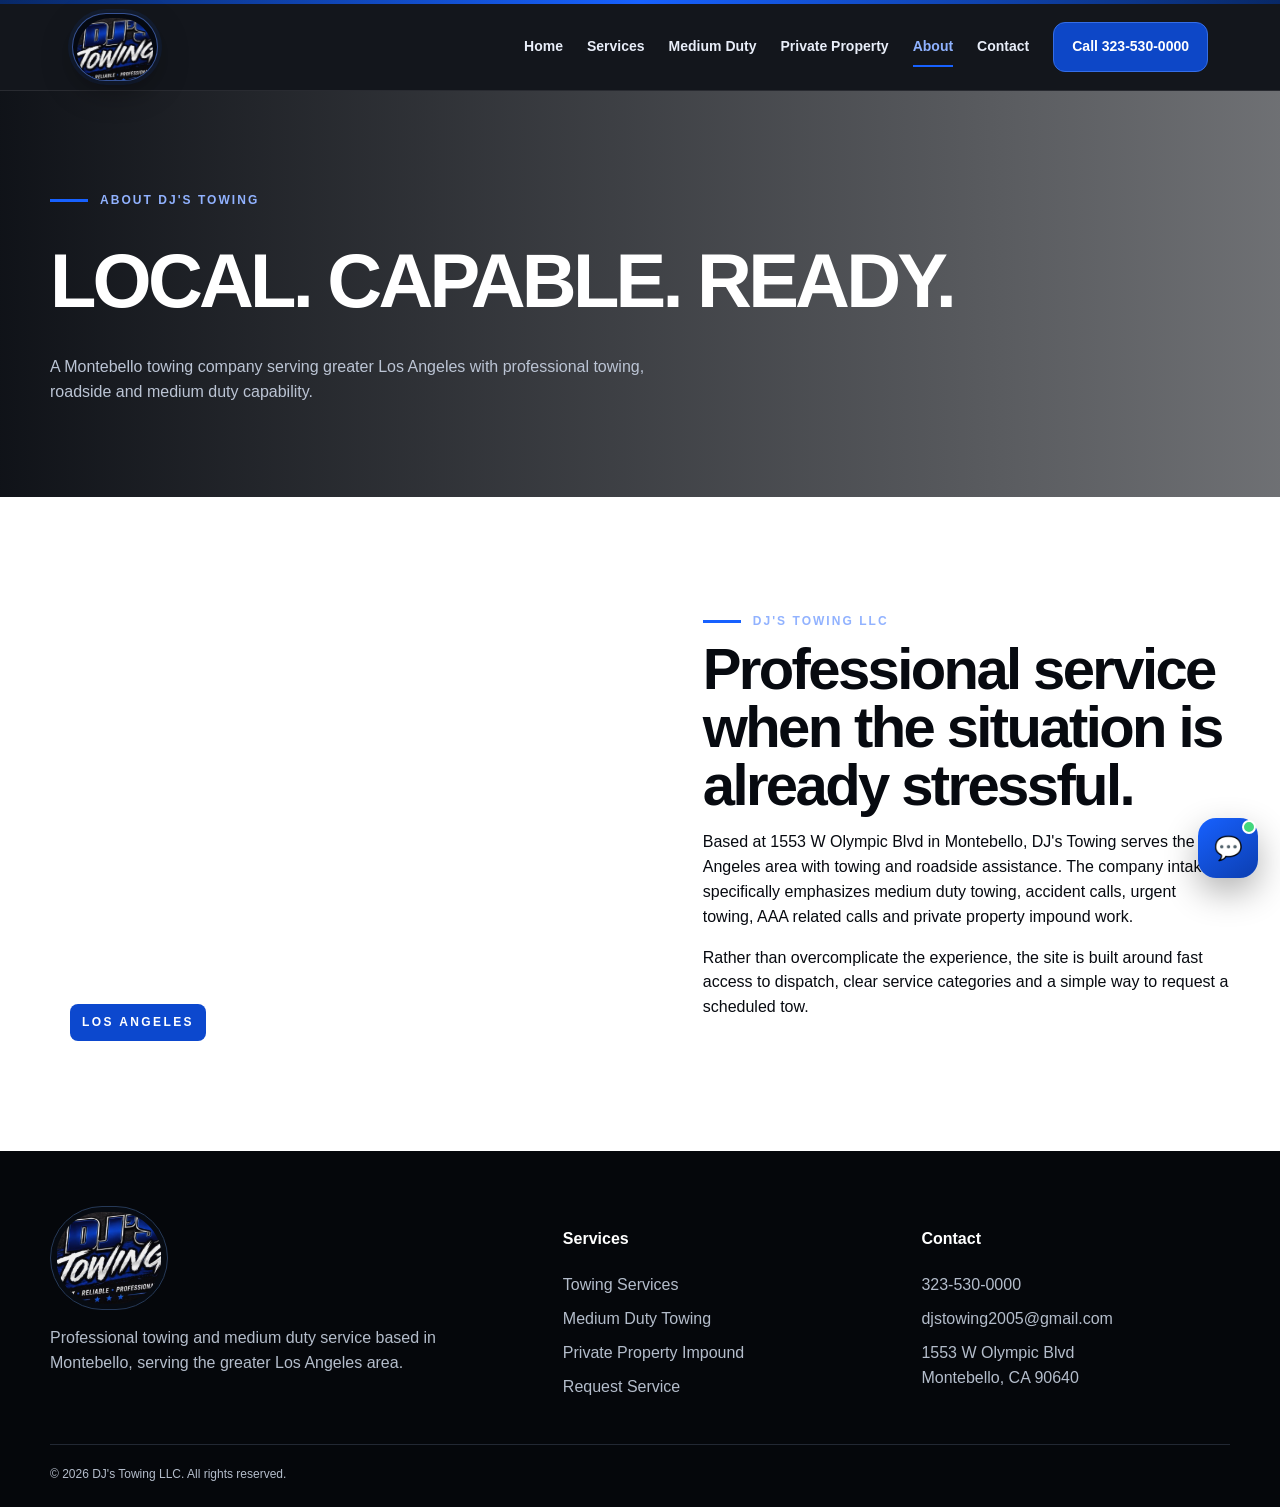
==== about.html @ b8fccb05 "Add files via upload" ====
<!doctype html><html lang="en"><head>
<meta charset="utf-8">
<meta name="viewport" content="width=device-width,initial-scale=1,viewport-fit=cover">
<title>About DJ's Towing LLC | Montebello Towing Company</title>
<meta name="description" content="Learn about DJ's Towing LLC, a Montebello towing company serving drivers, businesses and property contacts throughout the greater Los Angeles area.">
<meta name="robots" content="index,follow,max-image-preview:large,max-snippet:-1,max-video-preview:-1">
<meta name="theme-color" content="#070a10">
<link rel="canonical" href="https://www.djstowingla.com/about.html">
<link rel="icon" type="image/png" href="assets/djs-logo-no-truck.png">
<link rel="apple-touch-icon" href="assets/djs-logo-no-truck.png">
<meta property="og:locale" content="en_US">
<meta property="og:type" content="website">
<meta property="og:site_name" content="DJ's Towing LLC">
<meta property="og:title" content="About DJ's Towing LLC | Montebello Towing Company">
<meta property="og:description" content="Learn about DJ's Towing LLC, a Montebello towing company serving drivers, businesses and property contacts throughout the greater Los Angeles area.">
<meta property="og:url" content="https://www.djstowingla.com/about.html">
<meta property="og:image" content="https://www.djstowingla.com/assets/instagram-amazon-van-tow.png">
<meta property="og:image:alt" content="DJ's Towing LLC towing service in the Los Angeles area">
<meta name="twitter:card" content="summary_large_image">
<meta name="twitter:title" content="About DJ's Towing LLC | Montebello Towing Company">
<meta name="twitter:description" content="Learn about DJ's Towing LLC, a Montebello towing company serving drivers, businesses and property contacts throughout the greater Los Angeles area.">
<meta name="twitter:image" content="https://www.djstowingla.com/assets/instagram-amazon-van-tow.png">
<link rel="stylesheet" href="styles.css">
<script type="application/ld+json">{"@context":"https://schema.org","@type":"WebSite","@id":"https://www.djstowingla.com/#website","url":"https://www.djstowingla.com/","name":"DJ's Towing LLC","publisher":{"@id":"https://www.djstowingla.com/#business"}}</script>
<script type="application/ld+json">{"@context":"https://schema.org","@type":["LocalBusiness","AutomotiveBusiness"],"@id":"https://www.djstowingla.com/#business","name":"DJ's Towing LLC","url":"https://www.djstowingla.com/","telephone":"+1-323-530-0000","email":"djstowing2005@gmail.com","image":"https://www.djstowingla.com/assets/djs-logo-no-truck.png","logo":"https://www.djstowingla.com/assets/djs-logo-no-truck.png","address":{"@type":"PostalAddress","streetAddress":"1553 W Olympic Blvd","addressLocality":"Montebello","addressRegion":"CA","postalCode":"90640","addressCountry":"US"},"areaServed":[{"@type":"City","name":"Montebello"},{"@type":"AdministrativeArea","name":"Greater Los Angeles"}],"sameAs":["https://www.instagram.com/djs_towing_llc/"],"priceRange":"$$"}</script>
<script type="application/ld+json">{"@context":"https://schema.org","@type":"WebPage","@id":"https://www.djstowingla.com/about.html#webpage","url":"https://www.djstowingla.com/about.html","name":"About DJ's Towing LLC | Montebello Towing Company","description":"Learn about DJ's Towing LLC, a Montebello towing company serving drivers, businesses and property contacts throughout the greater Los Angeles area.","isPartOf":{"@id":"https://www.djstowingla.com/#website"},"about":{"@id":"https://www.djstowingla.com/#business"}}</script>
</head><body><div class="topline"></div><header><nav class="nav"><a class="brand" href="index.html"><img src="assets/djs-logo-no-truck.png" alt="DJ's Towing LLC"></a><button class="menu" aria-label="Menu">☰</button><div class="links"><a href="index.html">Home</a><a href="services.html">Services</a><a href="medium-duty.html">Medium Duty</a><a href="private-property.html">Private Property</a><a href="about.html">About</a><a href="contact.html">Contact</a><a class="call" href="tel:+13235300000">Call 323-530-0000</a></div></nav></header><main><section class="page-hero page-hero-about"><div class="wrap"><div class="eyebrow">About DJ's Towing</div><h1>Local. Capable. Ready.</h1><p>A Montebello towing company serving greater Los Angeles with professional towing, roadside and medium duty capability.</p></div></section><section class="section"><div class="wrap split"><div class="photo"></div><div><div class="eyebrow">DJ's Towing LLC</div><h2>Professional service when the situation is already stressful.</h2><p>Based at 1553 W Olympic Blvd in Montebello, DJ's Towing serves the Los Angeles area with towing and roadside assistance. The company intake specifically emphasizes medium duty towing, accident calls, urgent towing, AAA related calls and private property impound work.</p><p>Rather than overcomplicate the experience, the site is built around fast access to dispatch, clear service categories and a simple way to request a scheduled tow.</p></div></div></section></main><button class="chat" aria-label="Open towing assistant">💬</button><div class="chatbox" aria-label="DJ's Towing assistant"><div class="chathead"><div class="chat-avatar"><img src="assets/djs-logo-no-truck.png" alt=""></div><div><div class="chat-title">DJ's Towing Assistant</div><div class="chat-status">● Online</div></div><button class="chat-close" type="button" aria-label="Close chat">×</button></div><div class="chat-messages" aria-live="polite"></div><div class="chat-options"></div><div class="chat-input-row" hidden><input class="chat-input" aria-label="Chat message" placeholder="Type here"><button class="chat-send" type="button">Send</button></div><button class="chat-reset" type="button">Restart assistant</button></div><a class="mobile-call" href="tel:+13235300000">CALL DJ'S TOWING 323-530-0000</a><footer><div class="foot"><div><img src="assets/djs-logo-no-truck.png" alt="DJ's Towing"><p>Professional towing and medium duty service based in Montebello, serving the greater Los Angeles area.</p></div><div><h4>Services</h4><a href="services.html">Towing Services</a><a href="medium-duty.html">Medium Duty Towing</a><a href="private-property.html">Private Property Impound</a><a href="contact.html">Request Service</a></div><div><h4>Contact</h4><a href="tel:+13235300000">323-530-0000</a><a href="mailto:djstowing2005@gmail.com">djstowing2005@gmail.com</a><span>1553 W Olympic Blvd<br>Montebello, CA 90640</span></div></div><div class="copyright">© 2026 DJ's Towing LLC. All rights reserved.</div></footer><script src="script.js"></script></body></html>
---- styles.css ----
:root{--blue:#1761ff;--blue2:#0d3fae;--ink:#070a10;--ink2:#0c111b;--paper:#f5f7fb;--line:#d8e0ec;--muted:#687284;--max:1180px;--radius:22px}*{box-sizing:border-box}html{scroll-behavior:smooth;scrollbar-color:#1761ff #080b12;scrollbar-width:thin}body{margin:0;font-family:Arial,Helvetica,sans-serif;background:#fff;color:var(--ink);line-height:1.55;cursor:url("data:image/svg+xml,%3Csvg xmlns='http://www.w3.org/2000/svg' width='28' height='28' viewBox='0 0 28 28'%3E%3Cpath d='M4 2L22 15H14L10 24L6.5 22.4L10 14H4Z' fill='%231761ff' stroke='%23070a10' stroke-width='1.4' stroke-linejoin='round'/%3E%3C/svg%3E") 4 2,auto}button,a,input,select,textarea{cursor:url("data:image/svg+xml,%3Csvg xmlns='http://www.w3.org/2000/svg' width='28' height='28' viewBox='0 0 28 28'%3E%3Ccircle cx='13' cy='13' r='9' fill='%231761ff'/%3E%3Ccircle cx='13' cy='13' r='3' fill='white'/%3E%3C/svg%3E") 13 13,pointer}::-webkit-scrollbar{width:11px;height:11px}::-webkit-scrollbar-track{background:#080b12}::-webkit-scrollbar-thumb{background:linear-gradient(#1761ff,#0d3fae);border:2px solid #080b12;border-radius:999px}::-webkit-scrollbar-thumb:hover{background:#2d72ff}a{color:inherit;text-decoration:none}img{max-width:100%;display:block}.topline{height:4px;background:linear-gradient(90deg,#082866,#1761ff,#082866)}header{position:sticky;top:0;z-index:50;background:rgba(5,8,14,.94);backdrop-filter:blur(14px);border-bottom:1px solid rgba(255,255,255,.09)}.nav{max-width:var(--max);height:86px;margin:auto;padding:0 22px;display:flex;align-items:center;gap:30px}.brand{display:block;border-radius:18px;overflow:hidden;border:1px solid rgba(255,255,255,.16);box-shadow:0 7px 24px rgba(0,0,0,.28)}.brand img{width:164px;height:66px;object-fit:cover;object-position:left center;border-radius:17px}.links{margin-left:auto;display:flex;gap:24px;align-items:center;color:#e9eef9;font-size:14px;font-weight:700}.links a{position:relative}.links>a:not(.call):after{content:"";position:absolute;left:0;right:100%;bottom:-9px;height:2px;background:#1761ff;transition:.2s}.links>a:not(.call):hover:after,.links>a.active:after{right:0}.links a:hover,.links a.active{color:#8fb2ff}.call{padding:13px 18px;border:1px solid #356ee6;background:#0d47c7;color:#fff;border-radius:12px}.menu{display:none;margin-left:auto;background:none;border:0;color:white;font-size:28px}.hero{min-height:650px;background:linear-gradient(90deg,rgba(4,7,13,.97) 0%,rgba(4,7,13,.78) 48%,rgba(4,7,13,.22) 100%),url('https://images.unsplash.com/photo-1703130931523-5113aa0d4c3c?auto=format&fit=crop&fm=jpg&q=80&w=1800') center/cover;display:flex;align-items:center;color:#fff;position:relative;overflow:hidden}.hero:after{content:"";position:absolute;inset:auto 0 0;height:100px;background:linear-gradient(transparent,#0a0e16)}.hero-inner{width:100%;max-width:var(--max);margin:auto;padding:76px 22px;position:relative;z-index:1}.eyebrow{display:flex;align-items:center;gap:12px;text-transform:uppercase;font-weight:800;letter-spacing:.17em;font-size:12px;color:#91b2ff}.eyebrow:before{content:"";width:38px;height:3px;background:#1761ff}.hero h1{font-size:clamp(48px,7vw,86px);line-height:.94;letter-spacing:-.055em;max-width:820px;margin:18px 0 24px;text-transform:uppercase}.hero p{max-width:610px;font-size:18px;color:#d8deea;margin-bottom:30px}.actions{display:flex;gap:12px;flex-wrap:wrap}.btn{display:inline-flex;align-items:center;justify-content:center;padding:15px 21px;font-weight:800;font-size:14px;border:1px solid transparent;border-radius:12px;transition:.2s}.btn:hover{transform:translateY(-2px)}.btn.primary{background:#1557e7;color:#fff}.btn.secondary{border-color:#8993a5;color:#fff;background:rgba(0,0,0,.24)}.trust{background:#0a0e16;color:white}.trust-row{max-width:var(--max);margin:auto;display:grid;grid-template-columns:repeat(4,1fr)}.trust-item{padding:23px 22px;border-right:1px solid #232a36}.trust-item:last-child{border:0}.trust-item strong{display:block;font-size:16px}.trust-item span{font-size:12px;color:#9ea7b7;text-transform:uppercase;letter-spacing:.1em}.section{padding:92px 22px}.wrap{max-width:var(--max);margin:auto}.section-head{display:flex;justify-content:space-between;gap:50px;align-items:end;margin-bottom:42px}.section-head h2,.split h2{font-size:clamp(36px,5vw,58px);line-height:1;letter-spacing:-.045em;margin:10px 0}.section-head p{max-width:520px;color:var(--muted)}
/* Human-designed editorial service section */
.service-showcase{display:grid;grid-template-columns:1.12fr .88fr;gap:18px}.feature-service{min-height:520px;position:relative;border-radius:28px;overflow:hidden;background:#0b1019;color:#fff}.feature-service img{width:100%;height:100%;position:absolute;inset:0;object-fit:cover}.feature-service:after{content:"";position:absolute;inset:0;background:linear-gradient(180deg,rgba(2,5,10,.08),rgba(2,5,10,.9) 78%)}.feature-copy{position:absolute;z-index:2;left:30px;right:30px;bottom:28px}.feature-copy small,.mini-service small{color:#8fb2ff;font-weight:900;letter-spacing:.14em;text-transform:uppercase}.feature-copy h3{font-size:34px;margin:8px 0 8px;line-height:1}.feature-copy p{max-width:560px;color:#d2d9e5;margin:0 0 16px}.feature-link{display:inline-flex;align-items:center;gap:10px;font-weight:900}.feature-link span{display:grid;place-items:center;width:34px;height:34px;border-radius:50%;background:#1761ff}.service-stack{display:grid;grid-template-rows:1fr 1fr;gap:18px}.mini-service{position:relative;min-height:250px;border-radius:28px;overflow:hidden;color:white;background:#0b1019}.mini-service img{position:absolute;inset:0;width:100%;height:100%;object-fit:cover}.mini-service:after{content:"";position:absolute;inset:0;background:linear-gradient(90deg,rgba(4,7,13,.9),rgba(4,7,13,.28))}.mini-copy{position:absolute;z-index:2;left:26px;right:24px;bottom:24px}.mini-copy h3{font-size:25px;margin:7px 0}.mini-copy p{margin:0;color:#d8dfeb;font-size:14px;max-width:370px}.service-ribbon{display:grid;grid-template-columns:repeat(3,1fr);gap:12px;margin-top:18px}.ribbon-item{padding:20px;border-radius:18px;background:#f3f6fb;border:1px solid #dce4ef;display:flex;gap:15px;align-items:center;transition:.2s}.ribbon-item:hover{background:#eaf0fb;transform:translateY(-2px)}.ribbon-icon{width:44px;height:44px;flex:0 0 44px;border-radius:14px;background:#0b47d8;color:#fff;display:grid;place-items:center;font-size:20px}.ribbon-item strong{display:block}.ribbon-item span{font-size:13px;color:var(--muted)}
.dark{background:#070a10;color:#fff}.split{display:grid;grid-template-columns:1.05fr .95fr;gap:70px;align-items:center}.photo{min-height:470px;background:url('https://images.unsplash.com/photo-1681701379352-8da89ec7c9a6?auto=format&fit=crop&fm=jpg&q=82&w=1400') center/cover;position:relative;border-radius:24px;overflow:hidden}.photo.photo-medium{background-image:url('https://images.unsplash.com/photo-1486006920555-c77dcf18193c?auto=format&fit=crop&fm=jpg&q=82&w=1400')}.photo:after{content:"LOS ANGELES";position:absolute;bottom:18px;left:20px;font-size:12px;font-weight:900;letter-spacing:.2em;background:#0c48ce;color:#fff;padding:9px 12px;border-radius:8px}.checks{display:grid;grid-template-columns:1fr 1fr;gap:12px;margin-top:30px}.check{padding:15px 0;border-top:1px solid #2a303b;font-weight:700}.check:before{content:"✓";color:#5f8fff;margin-right:10px}.gallery-strip{display:grid;grid-template-columns:1.35fr .8fr .8fr;grid-auto-rows:230px;gap:14px}.gallery-strip img{width:100%;height:100%;object-fit:cover;border-radius:20px}.gallery-strip img:first-child{grid-row:span 2}.cta-band{background:#1151d8;color:white;padding:48px 22px}.cta-inner{max-width:var(--max);margin:auto;display:flex;align-items:center;justify-content:space-between;gap:30px}.cta-inner h2{margin:0;font-size:clamp(30px,4vw,48px);letter-spacing:-.04em}.page-hero{background:linear-gradient(90deg,rgba(6,9,15,.96),rgba(6,9,15,.70));color:white;padding:100px 22px 76px}.page-hero .wrap{max-width:var(--max)}.page-hero h1{font-size:clamp(44px,7vw,76px);margin:12px 0;letter-spacing:-.05em;text-transform:uppercase}.page-hero p{max-width:650px;color:#bbc4d4}.contact-grid{display:grid;grid-template-columns:.8fr 1.2fr;gap:60px}.contact-card{background:#0a0e16;color:#fff;padding:36px;border-radius:24px}.contact-card h3{font-size:28px;margin-top:0}.detail{padding:18px 0;border-top:1px solid #29303b}.detail small{display:block;color:#8d97a8;text-transform:uppercase;letter-spacing:.12em}.form{display:grid;grid-template-columns:1fr 1fr;gap:16px}.form input,.form select,.form textarea{width:100%;padding:15px;border:1px solid #cfd7e5;background:#fff;font:inherit;border-radius:10px}.form textarea{min-height:140px;resize:vertical}.full{grid-column:1/-1}.form button{cursor:pointer}.notice{font-size:12px;color:#707887}.map-shell{border-radius:24px;overflow:hidden;border:1px solid var(--line);background:#0a0e16}.map-shell iframe{display:block;width:100%;height:430px;border:0}.map-meta{display:flex;justify-content:space-between;gap:20px;padding:17px 20px;background:#0a0e16;color:#fff}.map-meta span{color:#aab5c6;font-size:13px}
/* Interactive chatbot */
.chat{position:fixed;right:22px;bottom:22px;z-index:60;border:0;border-radius:18px;width:60px;height:60px;background:linear-gradient(145deg,#1761ff,#0c3eb0);color:white;font-size:23px;box-shadow:0 14px 34px rgba(0,0,0,.3);display:grid;place-items:center}.chat:after{content:"";position:absolute;width:10px;height:10px;background:#42d77d;border:2px solid #fff;border-radius:50%;right:2px;top:2px}.chatbox{position:fixed;right:22px;bottom:94px;width:370px;max-height:570px;background:#fff;border:1px solid #cfd7e5;border-radius:20px;box-shadow:0 24px 70px rgba(0,0,0,.3);z-index:60;display:none;overflow:hidden}.chatbox.open{display:flex;flex-direction:column}.chathead{background:#090d15;color:white;padding:16px 17px;display:flex;align-items:center;gap:11px}.chat-avatar{width:38px;height:38px;border-radius:12px;overflow:hidden;border:1px solid #33405a}.chat-avatar img{width:100%;height:100%;object-fit:cover}.chat-title{font-weight:900;line-height:1.1}.chat-status{font-size:11px;color:#7ee29f;margin-top:3px}.chat-close{margin-left:auto;background:transparent;border:0;color:#9ea9ba;font-size:22px}.chat-messages{padding:16px;background:#f4f7fb;overflow:auto;min-height:260px;max-height:360px}.bubble{max-width:84%;padding:11px 13px;border-radius:15px;margin:0 0 10px;font-size:13px;line-height:1.4}.bubble.bot{background:#fff;border:1px solid #dce3ee;border-top-left-radius:5px}.bubble.user{background:#1557e7;color:#fff;margin-left:auto;border-top-right-radius:5px}.chat-options{padding:12px 14px;display:grid;gap:8px;border-top:1px solid #e1e6ee;background:#fff}.chat-option{width:100%;text-align:left;border:1px solid #cbd5e4;background:#fff;padding:11px 12px;border-radius:11px;font-weight:800;color:#152038}.chat-option:hover{border-color:#1761ff;background:#f0f5ff}.chat-input-row{display:flex;gap:8px;padding:11px 14px 14px;background:#fff}.chat-input-row input{flex:1;min-width:0;border:1px solid #cbd5e4;border-radius:11px;padding:11px 12px;font:inherit}.chat-send{border:0;border-radius:11px;background:#1557e7;color:#fff;font-weight:900;padding:0 14px}.chat-reset{font-size:11px;color:#6f7887;text-align:center;padding:0 14px 10px;background:#fff;border:0}.chat-urgent{display:block;background:#0b47d8;color:#fff;text-align:center;padding:11px;border-radius:10px;font-weight:900;margin-top:8px}.service-list-alt{display:grid;gap:14px}.service-row{display:grid;grid-template-columns:120px 1fr auto;gap:24px;align-items:center;padding:14px;border-radius:20px;border:1px solid #dbe3ef;background:#fff}.service-row img{width:120px;height:92px;object-fit:cover;border-radius:14px}.service-row h3{margin:0 0 4px}.service-row p{margin:0;color:var(--muted);font-size:14px}.service-row .go{width:42px;height:42px;border-radius:50%;display:grid;place-items:center;background:#0b47d8;color:#fff;font-size:20px}footer{background:#05070b;color:#b4bdcb;padding:55px 22px 24px}.foot{max-width:var(--max);margin:auto;display:grid;grid-template-columns:1.5fr 1fr 1fr;gap:50px}.foot img{width:170px;border-radius:18px}.foot h4{color:#fff}.foot a{display:block;margin:9px 0}.copyright{max-width:var(--max);margin:35px auto 0;padding-top:20px;border-top:1px solid #222833;font-size:12px}.mobile-call{display:none}
@media(max-width:850px){body{padding-bottom:48px}.links{display:none;position:absolute;top:82px;left:0;right:0;background:#080b12;padding:22px;flex-direction:column;align-items:flex-start}.links.open{display:flex}.menu{display:block}.nav{height:78px}.brand img{width:138px;height:58px}.hero{min-height:590px;background-position:63% center}.hero-inner{padding-top:60px}.trust-row{grid-template-columns:1fr 1fr}.trust-item:nth-child(2){border-right:0}.section{padding:70px 20px}.section-head{display:block}.service-showcase{grid-template-columns:1fr}.feature-service{min-height:440px}.service-ribbon{grid-template-columns:1fr}.split,.contact-grid{grid-template-columns:1fr;gap:36px}.photo{min-height:330px}.gallery-strip{grid-template-columns:1fr 1fr;grid-auto-rows:180px}.gallery-strip img:first-child{grid-column:1/-1;grid-row:auto}.cta-inner{display:block}.cta-inner .btn{margin-top:22px}.foot{grid-template-columns:1fr}.form{grid-template-columns:1fr}.full{grid-column:auto}.mobile-call{display:block;position:fixed;bottom:0;left:0;right:0;z-index:55;background:#0e4dd3;color:white;text-align:center;padding:13px;font-weight:900}.chat{bottom:68px}.chatbox{bottom:136px;right:12px;width:calc(100% - 24px);max-height:64vh}.service-row{grid-template-columns:88px 1fr auto;gap:13px}.service-row img{width:88px;height:78px}.map-shell iframe{height:350px}.map-meta{display:block}.map-meta span{display:block;margin-top:4px}}@media(max-width:520px){.hero h1{font-size:46px}.trust-row{grid-template-columns:1fr 1fr}.feature-service{min-height:400px}.service-row{grid-template-columns:1fr}.service-row img{width:100%;height:160px}.service-row .go{display:none}.gallery-strip{grid-template-columns:1fr}.gallery-strip img{height:190px}.chatbox{max-height:68vh}.checks{grid-template-columns:1fr}}

/* 2026 visual refinement */
.brand{width:86px;height:68px;border-radius:999px;padding:4px;background:#050912;display:grid;place-items:center;overflow:hidden;border:1px solid rgba(95,143,255,.55);box-shadow:0 0 0 4px rgba(23,97,255,.08),0 10px 30px rgba(0,0,0,.34)}
.brand img{width:100%;height:100%;object-fit:contain;object-position:center;border-radius:999px}
.foot img{width:118px;height:104px;object-fit:contain;border-radius:999px;border:1px solid #263957;padding:5px;background:#070b12}
.chat-avatar{border-radius:999px;background:#070b12;padding:2px}.chat-avatar img{object-fit:contain;border-radius:999px}

.services-scene{background:linear-gradient(180deg,#fff 0%,#f7f9fd 100%)}
.service-rail{display:grid;grid-template-columns:1.2fr .8fr;grid-template-rows:245px 245px;gap:16px}
.service-panel{position:relative;overflow:hidden;border-radius:28px;background:#08101b;color:#fff;isolation:isolate;min-width:0}
.service-panel-wide{grid-row:1/3}.service-panel-tall{grid-column:2}.service-panel-short{grid-column:2}
.service-panel img{position:absolute;inset:0;width:100%;height:100%;object-fit:cover;transition:transform .55s cubic-bezier(.2,.7,.2,1)}
.service-panel-shade{position:absolute;inset:0;background:linear-gradient(180deg,rgba(4,7,12,.04) 18%,rgba(4,7,12,.92) 92%),linear-gradient(90deg,rgba(4,7,12,.48),transparent 70%);z-index:1}
.service-panel-copy{position:absolute;z-index:2;left:28px;right:26px;bottom:26px}
.service-panel-wide .service-panel-copy{left:34px;bottom:34px;max-width:620px}.service-kicker{display:block;color:#8fb6ff;text-transform:uppercase;letter-spacing:.14em;font-weight:900;font-size:11px;margin-bottom:8px}.service-panel h3{font-size:clamp(25px,3vw,42px);line-height:1;margin:0 0 10px;letter-spacing:-.035em}.service-panel:not(.service-panel-wide) h3{font-size:27px}.service-panel p{max-width:540px;margin:0;color:#d5deeb;font-size:14px}.service-jump{display:inline-flex;align-items:center;gap:11px;margin-top:18px;font-weight:900;font-size:13px}.service-jump b{display:grid;place-items:center;width:34px;height:34px;border-radius:50%;background:#1761ff;font-size:17px}.service-panel:hover img{transform:scale(1.035)}
.service-lanes{display:grid;grid-template-columns:repeat(3,1fr);gap:0;margin-top:18px;border:1px solid #d8e1ef;border-radius:22px;overflow:hidden;background:#fff}
.service-lane{display:grid;grid-template-columns:auto 1fr auto;align-items:center;gap:14px;padding:20px 22px;min-height:92px;border-right:1px solid #d8e1ef;transition:background .2s,transform .2s}.service-lane:last-child{border-right:0}.service-lane:hover{background:#eef4ff}.lane-number{font-size:11px;color:#1761ff;font-weight:900;letter-spacing:.14em}.service-lane strong{display:block;font-size:15px}.service-lane small{display:block;color:#687284;margin-top:3px}.lane-arrow{width:34px;height:34px;border-radius:50%;display:grid;place-items:center;border:1px solid #b9c7dc;color:#1761ff}

.map-shell-live{position:relative;border:1px solid #202b3c;background:#080c13;box-shadow:inset 0 0 0 1px rgba(255,255,255,.02)}


.chatbox{background:#090e17;border-color:#26344b;color:#fff}.chathead{background:linear-gradient(135deg,#07101d,#0d1a2c)}.chat-messages{background:#0b111b}.bubble.bot{background:#121b29;border-color:#25344b;color:#eaf0fa}.bubble.user{background:linear-gradient(135deg,#1761ff,#0d49cf)}.chat-options{background:#0c131f;border-color:#26344b}.chat-option{background:#111b29;color:#eaf0fa;border-color:#2b3e5a;border-radius:14px;padding:12px 13px}.chat-option:hover{background:#14243c;border-color:#1761ff}.chat-input-row{background:#0c131f}.chat-input-row input{background:#111b29;border-color:#2b3e5a;color:#fff}.chat-input-row input::placeholder{color:#78879d}.chat-reset{background:#0c131f;color:#8796aa;padding-top:2px}.chat-flowbar{padding:9px 14px 11px;background:#09101a;border-bottom:1px solid #243147}.chat-flowbar-top{display:flex;align-items:center;justify-content:space-between;font-size:10px;text-transform:uppercase;letter-spacing:.11em;color:#8fa0b7;margin-bottom:7px}.chat-progress{height:4px;border-radius:999px;background:#1b2737;overflow:hidden}.chat-progress span{display:block;height:100%;background:linear-gradient(90deg,#1761ff,#5d91ff);width:0;transition:width .25s}.chat-back{border:0;background:none;color:#9bb9ff;font-size:11px;padding:0}.chat-summary{display:grid;gap:7px;margin-top:8px}.chat-summary-row{display:flex;justify-content:space-between;gap:12px;padding-top:7px;border-top:1px solid #253248}.chat-summary-row span:first-child{color:#8c9aae}.chat-summary-row span:last-child{text-align:right;font-weight:700;color:#fff}.chat-urgent{background:linear-gradient(135deg,#1761ff,#0d49cf)}

@media(max-width:850px){.brand{width:76px;height:60px}.service-rail{grid-template-columns:1fr;grid-template-rows:none}.service-panel-wide,.service-panel-tall,.service-panel-short{grid-column:auto;grid-row:auto;min-height:360px}.service-panel:not(.service-panel-wide){min-height:300px}.service-lanes{grid-template-columns:1fr}.service-lane{border-right:0;border-bottom:1px solid #d8e1ef}.service-lane:last-child{border-bottom:0}.map-badge{left:12px;top:12px;right:12px}.map-meta{display:grid;grid-template-columns:1fr}.map-meta a{margin-left:0}}
@media(max-width:520px){.service-panel-wide,.service-panel-tall,.service-panel-short{min-height:330px}.service-panel-copy,.service-panel-wide .service-panel-copy{left:20px;right:20px;bottom:20px}.service-panel:not(.service-panel-wide) h3{font-size:24px}.service-lane{padding:18px 16px}.map-badge{font-size:12px}}

.page-hero-about{background-image:linear-gradient(90deg,rgba(6,9,15,.96),rgba(6,9,15,.58)),url("https://images.unsplash.com/photo-1486262715619-67b85e0b08d3?auto=format&fit=crop&fm=jpg&q=82&w=1400");background-position:center;background-size:cover}
.page-hero-contact{background-image:linear-gradient(90deg,rgba(6,9,15,.96),rgba(6,9,15,.58)),url("https://images.unsplash.com/photo-1742069028920-c2acf52aaa9e?auto=format&fit=crop&fm=jpg&q=80&w=1800");background-position:center;background-size:cover}
.page-hero-medium{background-image:linear-gradient(90deg,rgba(6,9,15,.96),rgba(6,9,15,.58)),url("https://images.unsplash.com/photo-1728117190970-2583f89dfa15?auto=format&fit=crop&fm=jpg&q=80&w=1800");background-position:center;background-size:cover}
.page-hero-private{background-image:linear-gradient(90deg,rgba(6,9,15,.96),rgba(6,9,15,.58)),url("https://images.unsplash.com/photo-1673187139211-1e7ec3dd60ec?auto=format&fit=crop&fm=jpg&q=80&w=1800");background-position:center;background-size:cover}
.page-hero-services{background-image:linear-gradient(90deg,rgba(6,9,15,.96),rgba(6,9,15,.58)),url("https://images.unsplash.com/photo-1777734795520-e18b5e40de5b?auto=format&fit=crop&fm=jpg&q=80&w=1800");background-position:center;background-size:cover}

.map-shell-live{position:relative;min-height:500px;background:#07101c;border-color:#26364f}.map-shell-live .service-map-frame{display:block;width:100%;height:500px;border:0;filter:grayscale(1) invert(.92) hue-rotate(180deg) brightness(.74) contrast(1.15);background:#07101c}.map-shell-live .map-badge{position:absolute;left:18px;top:18px;z-index:3;display:flex;align-items:center;gap:12px;padding:14px 16px;border-radius:16px;background:rgba(5,12,24,.92);border:1px solid #31517f;color:white;backdrop-filter:blur(10px)}.map-shell-live .map-badge small{display:block;color:#aab5c6;margin-top:2px}.map-dot{width:11px;height:11px;border-radius:50%;background:#2f7cff;box-shadow:0 0 0 7px rgba(47,124,255,.18)}.map-shell-live .map-meta{position:absolute;left:0;right:0;bottom:0;z-index:3;background:linear-gradient(90deg,rgba(5,12,24,.96),rgba(5,12,24,.90));border-top:1px solid #25344b}.map-shell-live .map-meta a{margin-left:auto;color:#8db4ff;font-weight:800}.map-shell-live:after{content:"";position:absolute;inset:0;pointer-events:none;box-shadow:inset 0 0 0 1px rgba(255,255,255,.04)}@media(max-width:700px){.map-shell-live,.map-shell-live .service-map-frame{min-height:420px;height:420px}.map-shell-live .map-badge{left:12px;top:12px;right:12px}.map-shell-live .map-meta{position:relative;flex-direction:column;align-items:flex-start}.map-shell-live .map-meta a{margin-left:0}}

/* Interactive Montebello service-area map */
.map-shell-live{position:relative;min-height:500px;background:#07101c;border:1px solid #26364f;overflow:hidden}
.map-shell-live .service-map{width:100%;height:500px;background:#0a0d12}
.map-shell-live .leaflet-tile-pane{filter:grayscale(1) saturate(0) brightness(.42) contrast(1.25)}
.map-shell-live .leaflet-overlay-pane,.map-shell-live .leaflet-marker-pane,.map-shell-live .leaflet-tooltip-pane{filter:none}
.map-shell-live .leaflet-container{font-family:inherit}
.map-shell-live .leaflet-control-zoom{border:1px solid #26364f!important;box-shadow:none!important}
.map-shell-live .leaflet-control-zoom a{background:#07101c!important;color:#fff!important;border-bottom-color:#26364f!important}
.map-shell-live .leaflet-control-zoom a:hover{background:#0c1b31!important;color:#6ba6ff!important}
.map-shell-live .leaflet-control-attribution{background:rgba(5,8,13,.76)!important;color:#8793a5!important;font-size:9px!important}
.map-shell-live .leaflet-control-attribution a{color:#9aa7ba!important}
.map-shell-live .map-badge{position:absolute;left:18px;top:18px;z-index:500;display:flex;align-items:center;gap:12px;padding:14px 16px;border-radius:16px;background:rgba(5,12,24,.92);border:1px solid #31517f;color:white;backdrop-filter:blur(10px)}
.map-shell-live .map-badge small{display:block;color:#aab5c6;margin-top:2px}
.map-shell-live .map-legend{position:absolute;right:18px;bottom:72px;z-index:500;display:flex;align-items:center;gap:11px;padding:12px 14px;border-radius:14px;background:rgba(5,12,24,.90);border:1px solid #31517f;color:#fff;backdrop-filter:blur(10px)}
.map-shell-live .map-legend small{display:block;color:#aab5c6;margin-top:2px;font-size:11px}
.map-shell-live .legend-swatch{width:34px;height:34px;border-radius:50%;background:rgba(20,101,255,.28);border:2px solid #1677ff;box-shadow:inset 0 0 18px rgba(20,101,255,.18)}
.map-shell-live .map-meta{position:absolute;left:0;right:0;bottom:0;z-index:500;background:linear-gradient(90deg,rgba(5,12,24,.97),rgba(5,12,24,.92));border-top:1px solid #25344b}
.map-shell-live .map-meta a{margin-left:auto;color:#8db4ff;font-weight:800}
.map-shell-live:after{content:"";position:absolute;inset:0;pointer-events:none;z-index:400;box-shadow:inset 0 0 0 1px rgba(255,255,255,.04)}
.dj-map-marker{width:22px;height:22px;border-radius:50% 50% 50% 0;background:#0877ff;border:3px solid #dbeaff;transform:rotate(-45deg);box-shadow:0 0 0 6px rgba(8,119,255,.22),0 5px 15px rgba(0,0,0,.45)}
.dj-map-marker:after{content:"";position:absolute;width:6px;height:6px;border-radius:50%;background:#fff;left:5px;top:5px}
.dj-map-label{background:rgba(4,10,20,.94)!important;border:1px solid #2f66ad!important;color:#fff!important;border-radius:9px!important;box-shadow:none!important;padding:6px 9px!important;font-weight:800!important}
.dj-map-label:before{border-top-color:#2f66ad!important}
@media(max-width:700px){.map-shell-live,.map-shell-live .service-map{min-height:420px;height:420px}.map-shell-live .map-badge{left:12px;top:12px;right:12px}.map-shell-live .map-legend{right:12px;bottom:112px;max-width:220px}.map-shell-live .map-meta{position:absolute;display:grid;grid-template-columns:1fr;gap:4px}.map-shell-live .map-meta a{margin-left:0}}


/* Reliable service map embed: interactive Google map with site-styled service overlay */
.map-shell-live{position:relative;min-height:500px;background:#080c13;border:1px solid #26364f;overflow:hidden}
.map-shell-live .service-map-wrap{position:absolute;inset:0 0 58px 0;overflow:hidden;background:#080c13}
.map-shell-live .service-map-frame{position:absolute;inset:-8px;width:calc(100% + 16px);height:calc(100% + 16px);border:0;filter:grayscale(1) saturate(0) brightness(.52) contrast(1.18);background:#080c13}
.map-shell-live .service-area-overlay{position:absolute;left:50.3%;top:43.8%;width:220px;height:132px;transform:translate(-50%,-50%);background:rgba(18,105,255,.34);border:1.5px solid rgba(41,132,255,.78);clip-path:polygon(7% 36%,18% 17%,36% 8%,58% 11%,76% 21%,92% 39%,96% 57%,88% 72%,72% 84%,51% 90%,32% 86%,15% 73%,5% 56%);box-shadow:inset 0 0 36px rgba(30,119,255,.14),0 0 18px rgba(14,95,225,.10);pointer-events:none;z-index:1}
.map-shell-live .service-area-overlay:after{content:"";position:absolute;inset:0;background:linear-gradient(135deg,rgba(67,151,255,.18),rgba(10,91,214,.08));clip-path:inherit}
.map-shell-live .service-home-pin{position:absolute;left:50%;top:49%;transform:translate(-50%,-50%);display:flex;flex-direction:column;align-items:center;gap:5px;pointer-events:none;color:#fff;text-shadow:0 2px 8px #000;z-index:2}
.map-shell-live .service-home-pin span{width:22px;height:22px;border-radius:50% 50% 50% 0;background:#0877ff;border:3px solid #dbeaff;transform:rotate(-45deg);box-shadow:0 0 0 6px rgba(8,119,255,.24),0 5px 15px rgba(0,0,0,.5)}
.map-shell-live .service-home-pin b{font-size:12px;background:rgba(3,9,18,.78);padding:4px 7px;border-radius:7px;border:1px solid rgba(70,129,213,.45)}
.map-shell-live .map-badge{z-index:4}
.map-shell-live .map-legend{z-index:4;bottom:76px}
.map-shell-live .map-meta{z-index:4;min-height:58px}
.map-shell-live:after{z-index:3}
@media(max-width:700px){
  .map-shell-live{min-height:430px}
  .map-shell-live .service-map-wrap{inset:0 0 104px 0}
  .map-shell-live .service-area-overlay{width:176px;height:106px;max-width:none}
  .map-shell-live .map-legend{display:none}
}


/* Final Montebello service-area treatment: shade the city boundary only, no radius or pin */
.map-shell-live .service-area-overlay{
  left:59.7%;
  top:39.2%;
  width:154px;
  height:142px;
  transform:translate(-50%,-50%);
  border:0;
  border-radius:0;
  background:rgba(22,105,255,.30);
  clip-path:polygon(32% 3%,48% 0%,61% 9%,72% 21%,84% 29%,92% 45%,88% 59%,75% 68%,66% 79%,52% 93%,38% 96%,28% 83%,21% 69%,12% 61%,8% 46%,13% 34%,19% 20%);
  box-shadow:inset 0 0 24px rgba(69,145,255,.14);
  pointer-events:none;
  z-index:2;
}
.map-shell-live .service-area-overlay:after{
  content:"";
  position:absolute;
  inset:0;
  clip-path:inherit;
  background:linear-gradient(135deg,rgba(71,151,255,.12),rgba(7,75,188,.04));
}
.map-shell-live .service-home-pin{display:none!important}
.map-shell-live .legend-swatch{
  width:32px;
  height:28px;
  border-radius:7px;
  border:1px solid rgba(75,145,255,.85);
  background:rgba(22,105,255,.30);
  clip-path:polygon(18% 8%,45% 0%,68% 13%,90% 39%,84% 66%,61% 92%,34% 96%,13% 74%,4% 45%);
  box-shadow:none;
}
@media(max-width:700px){
  .map-shell-live .service-area-overlay{left:60%;top:40%;width:118px;height:112px}
}

/* Geographic Montebello boundary map: the blue area is attached to map coordinates */
.map-shell-live{position:relative;min-height:500px;background:#080c13;border:1px solid #26364f;overflow:hidden}
.map-shell-live .service-map{position:absolute;inset:0 0 58px 0;width:auto;height:auto;min-height:0;background:#0a0d12;z-index:1}
.map-shell-live .leaflet-container{font-family:inherit;background:#0a0d12}
.map-shell-live .leaflet-tile-pane{filter:grayscale(1) saturate(0) brightness(.64) contrast(1.08)}
.map-shell-live .leaflet-overlay-pane{filter:none!important}
.map-shell-live .leaflet-control-zoom{border:1px solid #26364f!important;box-shadow:none!important;margin-top:14px!important;margin-right:14px!important}
.map-shell-live .leaflet-control-zoom a{background:#09111d!important;color:#fff!important;border-color:#26364f!important}
.map-shell-live .leaflet-control-zoom a:hover{background:#10213b!important;color:#76aaff!important}
.map-shell-live .leaflet-control-attribution{background:rgba(5,8,13,.78)!important;color:#7f8b9d!important;font-size:9px!important}
.map-shell-live .leaflet-control-attribution a{color:#a4afbf!important}
.map-shell-live .montebello-boundary{fill:#126cff;fill-opacity:.34;stroke:#2d83ff;stroke-opacity:.88;stroke-width:1.7}
.map-shell-live .map-badge{position:absolute;left:18px;top:18px;z-index:500;display:flex;align-items:center;gap:12px;padding:14px 16px;border-radius:16px;background:rgba(5,12,24,.94);border:1px solid #31517f;color:#fff;backdrop-filter:blur(10px)}
.map-shell-live .map-badge small{display:block;color:#aab5c6;margin-top:2px}
.map-shell-live .map-legend{position:absolute;right:18px;bottom:76px;z-index:500;display:flex;align-items:center;gap:11px;padding:12px 14px;border-radius:14px;background:rgba(5,12,24,.92);border:1px solid #31517f;color:#fff;backdrop-filter:blur(10px)}
.map-shell-live .map-legend small{display:block;color:#aab5c6;margin-top:2px;font-size:11px}
.map-shell-live .legend-swatch{width:32px;height:25px;border-radius:7px;background:rgba(18,108,255,.34);border:1px solid rgba(45,131,255,.88);clip-path:none;box-shadow:none}
.map-shell-live .map-meta{position:absolute;left:0;right:0;bottom:0;z-index:500;min-height:58px;background:linear-gradient(90deg,rgba(5,12,24,.98),rgba(5,12,24,.94));border-top:1px solid #25344b}
.map-shell-live .map-meta a{margin-left:auto;color:#8db4ff;font-weight:800}
.map-shell-live:after{content:"";position:absolute;inset:0;pointer-events:none;z-index:400;box-shadow:inset 0 0 0 1px rgba(255,255,255,.04)}
.map-shell-live .service-area-overlay,.map-shell-live .service-home-pin{display:none!important}
@media(max-width:700px){.map-shell-live{min-height:430px}.map-shell-live .service-map{inset:0 0 104px 0}.map-shell-live .map-badge{left:12px;top:12px;right:12px}.map-shell-live .map-legend{display:none}.map-shell-live .map-meta{display:grid;grid-template-columns:1fr;gap:4px}.map-shell-live .map-meta a{margin-left:0}}


/* Self-contained slippy service map: no map library or API key */
.map-shell-live .service-map.slippy-map{position:absolute;inset:0 0 58px 0;width:auto;height:auto;min-height:0;overflow:hidden;background:#11161d;touch-action:none;z-index:1;outline:none}
.map-shell-live .service-map.slippy-map:focus-visible{box-shadow:inset 0 0 0 2px #3d8cff}
.slippy-tiles,.slippy-overlay{position:absolute;inset:0;width:100%;height:100%}
.slippy-tiles{overflow:hidden;background:#151a21}
.slippy-tile{position:absolute;width:256px;height:256px;max-width:none;user-select:none;pointer-events:none;filter:grayscale(1) saturate(0) brightness(.60) contrast(1.10)}
.slippy-overlay{pointer-events:none;overflow:visible}
.montebello-geo-shade{fill:rgba(18,108,255,.34);stroke:rgba(52,137,255,.95);stroke-width:2;vector-effect:non-scaling-stroke}
.slippy-controls{position:absolute;right:14px;top:14px;z-index:20;display:grid;border:1px solid #26364f;border-radius:8px;overflow:hidden;background:#09111d;box-shadow:0 5px 18px rgba(0,0,0,.28)}
.slippy-controls button{width:38px;height:38px;border:0;border-bottom:1px solid #26364f;background:#09111d;color:#fff;font-size:24px;line-height:1;font-weight:700}
.slippy-controls button:last-child{border-bottom:0}.slippy-controls button:hover{background:#10213b;color:#76aaff}
.slippy-attribution{position:absolute;right:5px;bottom:4px;z-index:20;padding:2px 5px;border-radius:4px;background:rgba(5,8,13,.72);color:#8d98a9;font-size:9px;line-height:1.2}.slippy-attribution a{color:#aab5c6}
.slippy-map{cursor:grab}.slippy-map.dragging{cursor:grabbing}
.map-shell-live .service-area-overlay,.map-shell-live .service-home-pin{display:none!important}
@media(max-width:700px){.map-shell-live .service-map.slippy-map{inset:0 0 104px 0}.slippy-controls{right:10px;top:10px}}

/* Final mobile organization and responsive polish */
@media (max-width: 850px){
  body{overflow-x:hidden;padding-bottom:58px}
  .topline{height:3px}
  header{backdrop-filter:blur(18px)}
  .nav{height:72px;padding:0 14px;gap:12px;position:relative}
  .brand{width:72px;height:54px;border-radius:15px;flex:0 0 auto}
  .brand img{width:100%;height:100%;object-fit:contain;object-position:center;border-radius:14px;background:#080b12}
  .menu{display:grid;place-items:center;width:46px;height:46px;border:1px solid #26354e;border-radius:12px;background:#0a101b;color:#fff;font-size:0;line-height:1;padding:0}
  .menu:before{content:"";width:20px;height:14px;background:linear-gradient(#fff 0 0) 0 0/100% 2px no-repeat,linear-gradient(#fff 0 0) 0 6px/100% 2px no-repeat,linear-gradient(#fff 0 0) 0 12px/100% 2px no-repeat}
  .menu[aria-expanded="true"]:before{background:linear-gradient(#fff 0 0) center/100% 2px no-repeat;transform:rotate(45deg);box-shadow:none}
  .menu[aria-expanded="true"]:after{content:"";position:absolute;width:20px;height:2px;background:#fff;transform:rotate(-45deg)}
  .links{display:none;position:absolute;top:72px;left:10px;right:10px;margin:0;padding:10px;background:rgba(6,10,17,.985);border:1px solid #22314a;border-radius:0 0 16px 16px;box-shadow:0 22px 50px rgba(0,0,0,.35);gap:2px;align-items:stretch;max-height:calc(100vh - 96px);overflow:auto}
  .links.open{display:flex}
  .links a{display:flex;align-items:center;min-height:46px;padding:10px 12px;border-radius:10px;width:100%;font-size:14px}
  .links>a:not(.call):after{display:none}
  .links a.active{background:#0d1930;color:#8fb2ff}
  .links .call{margin-top:6px;justify-content:center;background:#1557e7;border-color:#1557e7;color:#fff}
  .hero{min-height:560px;background-position:62% center}
  .hero:before{content:"";position:absolute;inset:0;background:linear-gradient(180deg,rgba(4,7,13,.08) 0%,rgba(4,7,13,.45) 42%,rgba(4,7,13,.96) 100%)}
  .hero-inner{padding:84px 18px 54px;align-self:flex-end}
  .hero h1{font-size:clamp(43px,13vw,62px);max-width:10ch;margin:14px 0 18px}
  .hero p{font-size:16px;line-height:1.55;max-width:34rem;margin-bottom:22px}
  .actions{display:grid;grid-template-columns:1fr 1fr;gap:10px}
  .actions .btn{min-height:48px;padding:12px 10px}
  .trust-row{grid-template-columns:1fr 1fr}
  .trust-item{padding:18px 16px;min-height:86px}
  .trust-item:nth-child(2n){border-right:0}
  .trust-item:nth-child(-n+2){border-bottom:1px solid #232a36}
  .section{padding:62px 16px}
  .section-head{display:block;margin-bottom:28px}
  .section-head h2,.split h2{font-size:clamp(34px,10vw,48px);margin:9px 0 14px}
  .section-head p{font-size:15px;margin:0}
  .eyebrow{font-size:11px;letter-spacing:.14em}
  .service-rail{grid-template-columns:1fr!important;grid-template-rows:none!important;gap:14px}
  .service-panel,.service-panel-wide,.service-panel-tall,.service-panel-short{grid-column:auto!important;grid-row:auto!important;min-height:310px!important;border-radius:18px}
  .service-panel-copy{padding:22px}
  .service-panel-copy h3{font-size:25px;line-height:1.02}
  .service-panel-copy p{font-size:14px;max-width:30rem}
  .service-lanes{grid-template-columns:1fr!important;margin-top:14px;border-radius:16px}
  .service-lane{min-height:88px;padding:16px 14px;border-right:0;border-bottom:1px solid #d8e1ef;gap:12px}
  .service-lane:last-child{border-bottom:0}
  .service-lane small{display:block;line-height:1.35;margin-top:3px}
  .split,.contact-grid{grid-template-columns:1fr!important;gap:28px}
  .photo{min-height:300px;border-radius:18px}
  .checks{grid-template-columns:1fr 1fr;gap:10px}
  .gallery-strip{display:grid;grid-template-columns:1fr 1fr;grid-auto-rows:165px;gap:8px}
  .gallery-strip img,.gallery-strip img:first-child{width:100%;height:100%;grid-column:auto;grid-row:auto;object-fit:cover;border-radius:12px}
  .gallery-strip img:first-child{grid-column:1/-1;grid-row:span 2}
  .map-shell-live{min-height:450px;border-radius:18px}
  .map-shell-live .service-map.slippy-map{inset:0 0 112px 0;touch-action:pan-x pan-y}
  .map-badge{left:10px!important;top:10px!important;right:auto!important;max-width:calc(100% - 74px);padding:10px 12px!important;border-radius:12px!important}
  .map-badge strong{font-size:13px}.map-badge small{font-size:10px}
  .map-legend{display:none!important}
  .map-meta{display:grid!important;grid-template-columns:1fr!important;gap:2px!important;min-height:112px!important;padding:13px 14px!important}
  .map-meta strong{font-size:14px}.map-meta span{font-size:12px}.map-meta a{margin-left:0!important;font-size:13px;margin-top:4px}
  .cta-band{padding:42px 16px}
  .cta-inner{display:grid;gap:18px}
  .cta-inner h2{font-size:34px;line-height:1;margin:4px 0 0}
  .cta-inner .btn{margin:0;width:100%}
  .page-hero{min-height:360px;padding:74px 16px 48px}
  .page-hero h1{font-size:clamp(42px,12vw,62px);line-height:.98}
  .page-hero p{font-size:16px}
  .service-row{grid-template-columns:92px 1fr 34px;gap:12px;padding:10px;border-radius:15px}
  .service-row img{width:92px;height:82px;border-radius:11px}
  .service-row h3{font-size:17px;line-height:1.15}.service-row p{font-size:12.5px;line-height:1.35}
  .service-row .go{width:34px;height:34px;font-size:16px}
  .form{grid-template-columns:1fr!important;gap:14px}
  .form input,.form select,.form textarea{font-size:16px;min-height:48px}
  .full{grid-column:auto!important}
  .contact-card{padding:22px;border-radius:18px}
  .foot{grid-template-columns:1fr!important;gap:30px}
  .foot img{width:150px}
  footer{padding:44px 18px 88px}
  .mobile-call{display:flex;align-items:center;justify-content:center;min-height:58px;position:fixed;bottom:0;left:0;right:0;z-index:70;background:#0e4dd3;color:#fff;text-align:center;padding:10px 16px;font-weight:900;font-size:14px;box-shadow:0 -8px 24px rgba(0,0,0,.28)}
  .chat{right:14px;bottom:72px;width:54px;height:54px;border-radius:16px}
  .chatbox{right:8px;bottom:136px;width:calc(100% - 16px);max-height:min(68vh,620px);border-radius:18px}
  .chat-messages{min-height:190px;max-height:280px}
}
@media (max-width: 520px){
  .hero{min-height:540px}
  .hero-inner{padding-top:72px}
  .hero h1{font-size:43px}
  .actions{grid-template-columns:1fr}
  .trust-item strong{font-size:14px}.trust-item span{font-size:10px}
  .section{padding:54px 14px}
  .service-panel,.service-panel-wide,.service-panel-tall,.service-panel-short{min-height:285px!important}
  .service-panel-copy{padding:18px}.service-panel-copy h3{font-size:23px}
  .checks{grid-template-columns:1fr}
  .gallery-strip{grid-template-columns:1fr;grid-auto-rows:190px}
  .gallery-strip img:first-child{grid-column:auto;grid-row:auto}
  .service-row{grid-template-columns:78px 1fr;align-items:center}
  .service-row img{width:78px;height:72px}.service-row .go{display:none}
  .map-shell-live{min-height:420px}
  .map-shell-live .service-map.slippy-map{inset:0 0 118px 0}
  .map-meta{min-height:118px!important}
  .chatbox{max-height:70vh}
}
@media (hover:none),(pointer:coarse){body,button,a,input,select,textarea{cursor:auto!important}}
@media (prefers-reduced-motion:reduce){html{scroll-behavior:auto}*,*:before,*:after{animation-duration:.01ms!important;animation-iteration-count:1!important;transition-duration:.01ms!important}}
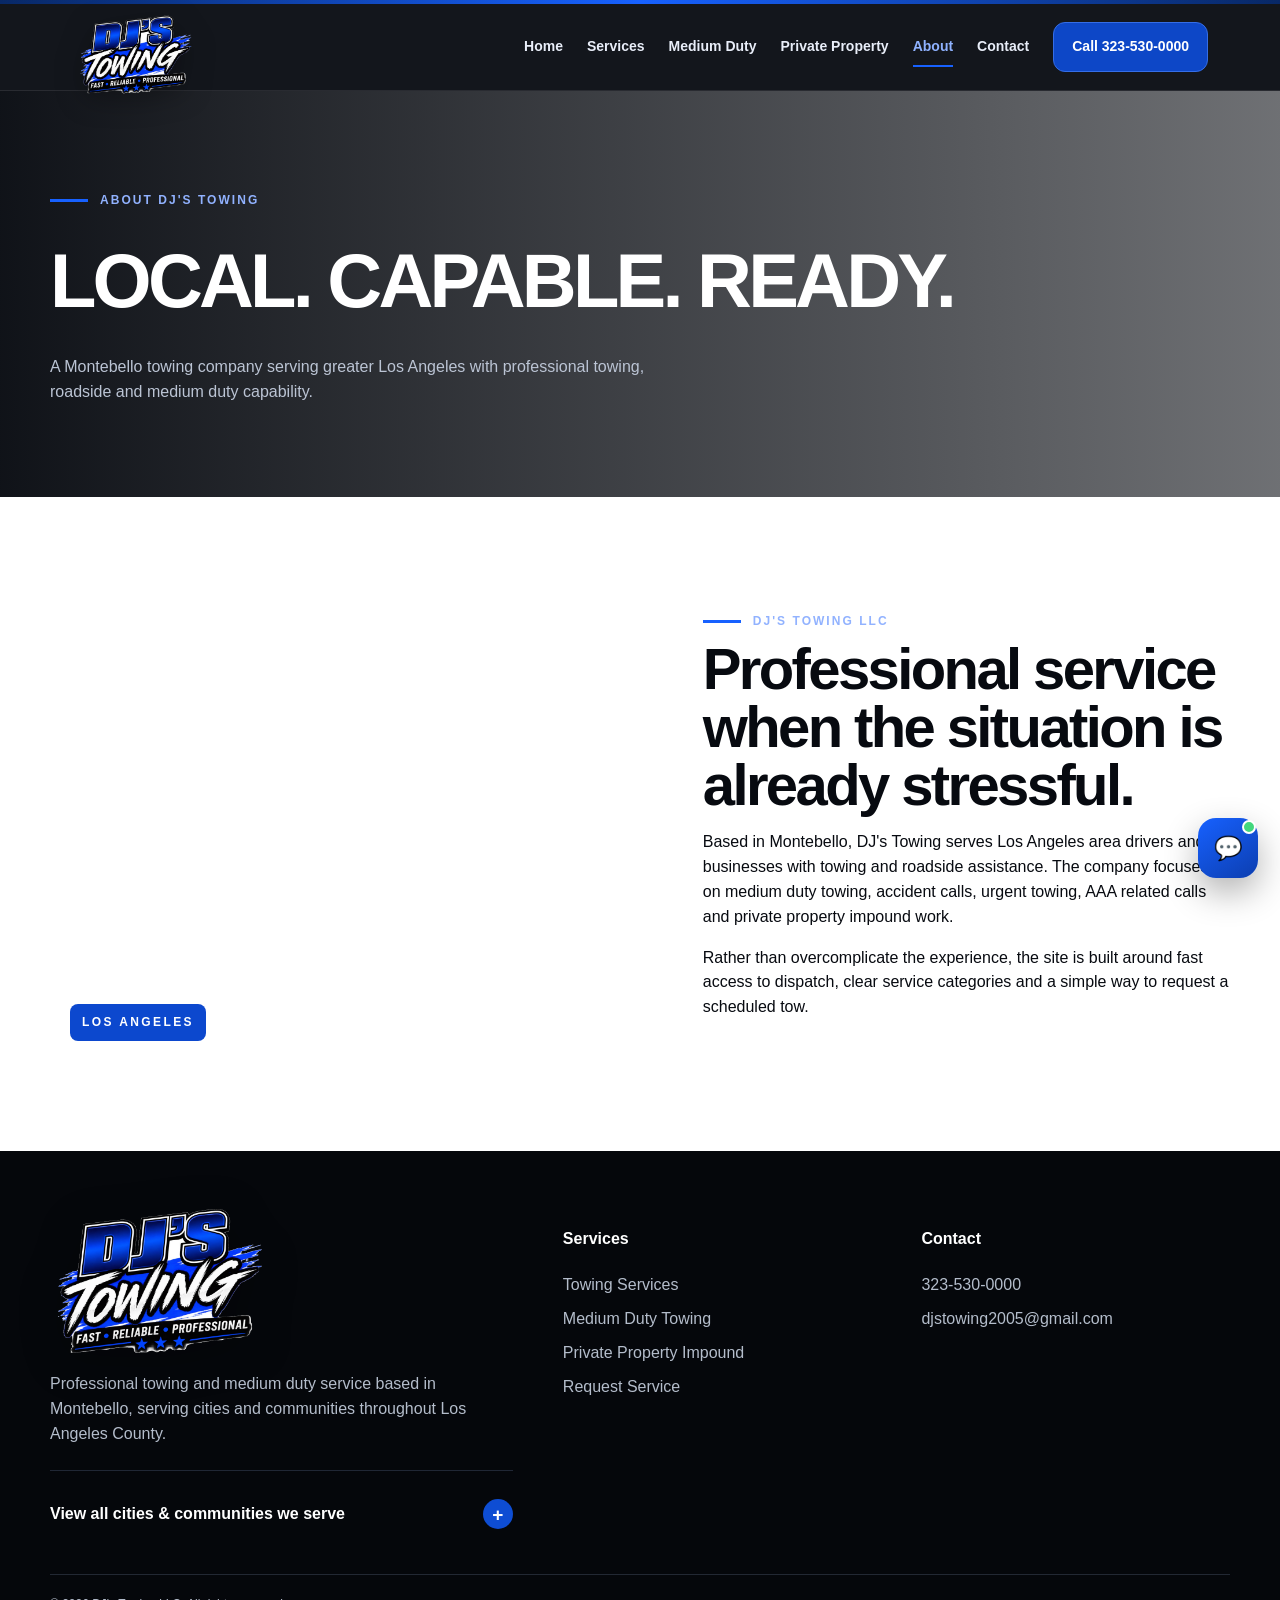
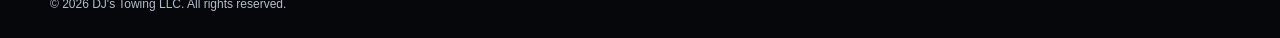
==== commit ac057bca: "Add files via upload" ====
--- a/about.html
+++ b/about.html
@@ -1,27 +1,28 @@
-<!doctype html><html lang="en"><head>
-<meta charset="utf-8">
-<meta name="viewport" content="width=device-width,initial-scale=1,viewport-fit=cover">
+<!DOCTYPE html>
+<html lang="en"><head>
+<meta charset="utf-8"/>
+<meta content="width=device-width,initial-scale=1,viewport-fit=cover" name="viewport"/>
 <title>About DJ's Towing LLC | Montebello Towing Company</title>
-<meta name="description" content="Learn about DJ's Towing LLC, a Montebello towing company serving drivers, businesses and property contacts throughout the greater Los Angeles area.">
-<meta name="robots" content="index,follow,max-image-preview:large,max-snippet:-1,max-video-preview:-1">
-<meta name="theme-color" content="#070a10">
-<link rel="canonical" href="https://www.djstowingla.com/about.html">
-<link rel="icon" type="image/png" href="assets/djs-logo-no-truck.png">
-<link rel="apple-touch-icon" href="assets/djs-logo-no-truck.png">
-<meta property="og:locale" content="en_US">
-<meta property="og:type" content="website">
-<meta property="og:site_name" content="DJ's Towing LLC">
-<meta property="og:title" content="About DJ's Towing LLC | Montebello Towing Company">
-<meta property="og:description" content="Learn about DJ's Towing LLC, a Montebello towing company serving drivers, businesses and property contacts throughout the greater Los Angeles area.">
-<meta property="og:url" content="https://www.djstowingla.com/about.html">
-<meta property="og:image" content="https://www.djstowingla.com/assets/instagram-amazon-van-tow.png">
-<meta property="og:image:alt" content="DJ's Towing LLC towing service in the Los Angeles area">
-<meta name="twitter:card" content="summary_large_image">
-<meta name="twitter:title" content="About DJ's Towing LLC | Montebello Towing Company">
-<meta name="twitter:description" content="Learn about DJ's Towing LLC, a Montebello towing company serving drivers, businesses and property contacts throughout the greater Los Angeles area.">
-<meta name="twitter:image" content="https://www.djstowingla.com/assets/instagram-amazon-van-tow.png">
-<link rel="stylesheet" href="styles.css">
-<script type="application/ld+json">{"@context":"https://schema.org","@type":"WebSite","@id":"https://www.djstowingla.com/#website","url":"https://www.djstowingla.com/","name":"DJ's Towing LLC","publisher":{"@id":"https://www.djstowingla.com/#business"}}</script>
-<script type="application/ld+json">{"@context":"https://schema.org","@type":["LocalBusiness","AutomotiveBusiness"],"@id":"https://www.djstowingla.com/#business","name":"DJ's Towing LLC","url":"https://www.djstowingla.com/","telephone":"+1-323-530-0000","email":"djstowing2005@gmail.com","image":"https://www.djstowingla.com/assets/djs-logo-no-truck.png","logo":"https://www.djstowingla.com/assets/djs-logo-no-truck.png","address":{"@type":"PostalAddress","streetAddress":"1553 W Olympic Blvd","addressLocality":"Montebello","addressRegion":"CA","postalCode":"90640","addressCountry":"US"},"areaServed":[{"@type":"City","name":"Montebello"},{"@type":"AdministrativeArea","name":"Greater Los Angeles"}],"sameAs":["https://www.instagram.com/djs_towing_llc/"],"priceRange":"$$"}</script>
-<script type="application/ld+json">{"@context":"https://schema.org","@type":"WebPage","@id":"https://www.djstowingla.com/about.html#webpage","url":"https://www.djstowingla.com/about.html","name":"About DJ's Towing LLC | Montebello Towing Company","description":"Learn about DJ's Towing LLC, a Montebello towing company serving drivers, businesses and property contacts throughout the greater Los Angeles area.","isPartOf":{"@id":"https://www.djstowingla.com/#website"},"about":{"@id":"https://www.djstowingla.com/#business"}}</script>
-</head><body><div class="topline"></div><header><nav class="nav"><a class="brand" href="index.html"><img src="assets/djs-logo-no-truck.png" alt="DJ's Towing LLC"></a><button class="menu" aria-label="Menu">☰</button><div class="links"><a href="index.html">Home</a><a href="services.html">Services</a><a href="medium-duty.html">Medium Duty</a><a href="private-property.html">Private Property</a><a href="about.html">About</a><a href="contact.html">Contact</a><a class="call" href="tel:+13235300000">Call 323-530-0000</a></div></nav></header><main><section class="page-hero page-hero-about"><div class="wrap"><div class="eyebrow">About DJ's Towing</div><h1>Local. Capable. Ready.</h1><p>A Montebello towing company serving greater Los Angeles with professional towing, roadside and medium duty capability.</p></div></section><section class="section"><div class="wrap split"><div class="photo"></div><div><div class="eyebrow">DJ's Towing LLC</div><h2>Professional service when the situation is already stressful.</h2><p>Based at 1553 W Olympic Blvd in Montebello, DJ's Towing serves the Los Angeles area with towing and roadside assistance. The company intake specifically emphasizes medium duty towing, accident calls, urgent towing, AAA related calls and private property impound work.</p><p>Rather than overcomplicate the experience, the site is built around fast access to dispatch, clear service categories and a simple way to request a scheduled tow.</p></div></div></section></main><button class="chat" aria-label="Open towing assistant">💬</button><div class="chatbox" aria-label="DJ's Towing assistant"><div class="chathead"><div class="chat-avatar"><img src="assets/djs-logo-no-truck.png" alt=""></div><div><div class="chat-title">DJ's Towing Assistant</div><div class="chat-status">● Online</div></div><button class="chat-close" type="button" aria-label="Close chat">×</button></div><div class="chat-messages" aria-live="polite"></div><div class="chat-options"></div><div class="chat-input-row" hidden><input class="chat-input" aria-label="Chat message" placeholder="Type here"><button class="chat-send" type="button">Send</button></div><button class="chat-reset" type="button">Restart assistant</button></div><a class="mobile-call" href="tel:+13235300000">CALL DJ'S TOWING 323-530-0000</a><footer><div class="foot"><div><img src="assets/djs-logo-no-truck.png" alt="DJ's Towing"><p>Professional towing and medium duty service based in Montebello, serving the greater Los Angeles area.</p></div><div><h4>Services</h4><a href="services.html">Towing Services</a><a href="medium-duty.html">Medium Duty Towing</a><a href="private-property.html">Private Property Impound</a><a href="contact.html">Request Service</a></div><div><h4>Contact</h4><a href="tel:+13235300000">323-530-0000</a><a href="mailto:djstowing2005@gmail.com">djstowing2005@gmail.com</a><span>1553 W Olympic Blvd<br>Montebello, CA 90640</span></div></div><div class="copyright">© 2026 DJ's Towing LLC. All rights reserved.</div></footer><script src="script.js"></script></body></html>+<meta content="Learn about DJ's Towing LLC, a Montebello towing company serving drivers, businesses and property contacts throughout the greater Los Angeles area." name="description"/>
+<meta content="index,follow,max-image-preview:large,max-snippet:-1,max-video-preview:-1" name="robots"/>
+<meta content="#070a10" name="theme-color"/>
+<link href="https://www.djstowingla.com/about.html" rel="canonical"/>
+<link href="assets/djs-logo-full.png" rel="icon" type="image/png"/>
+<link href="assets/djs-logo-full.png" rel="apple-touch-icon"/>
+<meta content="en_US" property="og:locale"/>
+<meta content="website" property="og:type"/>
+<meta content="DJ's Towing LLC" property="og:site_name"/>
+<meta content="About DJ's Towing LLC | Montebello Towing Company" property="og:title"/>
+<meta content="Learn about DJ's Towing LLC, a Montebello towing company serving drivers, businesses and property contacts throughout the greater Los Angeles area." property="og:description"/>
+<meta content="https://www.djstowingla.com/about.html" property="og:url"/>
+<meta content="https://www.djstowingla.com/assets/instagram-amazon-van-tow.png" property="og:image"/>
+<meta content="DJ's Towing LLC towing service in the Los Angeles area" property="og:image:alt"/>
+<meta content="summary_large_image" name="twitter:card"/>
+<meta content="About DJ's Towing LLC | Montebello Towing Company" name="twitter:title"/>
+<meta content="Learn about DJ's Towing LLC, a Montebello towing company serving drivers, businesses and property contacts throughout the greater Los Angeles area." name="twitter:description"/>
+<meta content="https://www.djstowingla.com/assets/instagram-amazon-van-tow.png" name="twitter:image"/>
+<link href="styles.css" rel="stylesheet"/>
+<script type="application/ld+json">{"@context":"https://schema.org","@type":"WebSite","@id":"https://www.djstowingla.com/#website","url":"https://www.djstowingla.com/","name":"DJ's Towing LLC","publisher":{"@id":"https://www.djstowingla.com/#business","areaServed":[{"@type":"City","name":"Montebello"},{"@type":"AdministrativeArea","name":"Los Angeles County"}]}}</script>
+<script type="application/ld+json">{"@context":"https://schema.org","@type":["LocalBusiness","AutomotiveBusiness"],"@id":"https://www.djstowingla.com/#business","name":"DJ's Towing LLC","url":"https://www.djstowingla.com/","telephone":"+1-323-530-0000","email":"djstowing2005@gmail.com","image":"https://www.djstowingla.com/assets/djs-logo-full.png","logo":"https://www.djstowingla.com/assets/djs-logo-full.png","areaServed":[{"@type":"City","name":"Montebello"},{"@type":"AdministrativeArea","name":"Los Angeles County"}],"sameAs":["https://www.instagram.com/djs_towing_llc/"],"priceRange":"$$"}</script>
+<script type="application/ld+json">{"@context":"https://schema.org","@type":"WebPage","@id":"https://www.djstowingla.com/about.html#webpage","url":"https://www.djstowingla.com/about.html","name":"About DJ's Towing LLC | Montebello Towing Company","description":"Learn about DJ's Towing LLC, a Montebello towing company serving drivers, businesses and property contacts throughout the greater Los Angeles area.","isPartOf":{"@id":"https://www.djstowingla.com/#website"},"about":{"@id":"https://www.djstowingla.com/#business","areaServed":[{"@type":"City","name":"Montebello"},{"@type":"AdministrativeArea","name":"Los Angeles County"}]}}</script>
+</head><body><div class="topline"></div><header><nav class="nav"><a class="brand" href="index.html"><img alt="DJ's Towing LLC" src="assets/djs-logo-full.png"/></a><button aria-label="Menu" class="menu">☰</button><div class="links"><a href="index.html">Home</a><a href="services.html">Services</a><a href="medium-duty.html">Medium Duty</a><a href="private-property.html">Private Property</a><a href="about.html">About</a><a href="contact.html">Contact</a><a class="call" href="tel:+13235300000">Call 323-530-0000</a></div></nav></header><main><section class="page-hero page-hero-about"><div class="wrap"><div class="eyebrow">About DJ's Towing</div><h1>Local. Capable. Ready.</h1><p>A Montebello towing company serving greater Los Angeles with professional towing, roadside and medium duty capability.</p></div></section><section class="section"><div class="wrap split"><div class="photo"></div><div><div class="eyebrow">DJ's Towing LLC</div><h2>Professional service when the situation is already stressful.</h2><p>Based in Montebello, DJ's Towing serves Los Angeles area drivers and businesses with towing and roadside assistance. The company focuses on medium duty towing, accident calls, urgent towing, AAA related calls and private property impound work.</p><p>Rather than overcomplicate the experience, the site is built around fast access to dispatch, clear service categories and a simple way to request a scheduled tow.</p></div></div></section></main><button aria-label="Open towing assistant" class="chat">💬</button><div aria-label="DJ's Towing assistant" class="chatbox"><div class="chathead"><div class="chat-avatar"><img alt="" src="assets/djs-logo-full.png"/></div><div><div class="chat-title">DJ's Towing Assistant</div><div class="chat-status">● Online</div></div><button aria-label="Close chat" class="chat-close" type="button">×</button></div><div aria-live="polite" class="chat-messages"></div><div class="chat-options"></div><div class="chat-input-row" hidden=""><input aria-label="Chat message" class="chat-input" placeholder="Type here"/><button class="chat-send" type="button">Send</button></div><button class="chat-reset" type="button">Restart assistant</button></div><a class="mobile-call" href="tel:+13235300000">CALL DJ'S TOWING 323-530-0000</a><footer><div class="foot"><div><img alt="DJ's Towing" src="assets/djs-logo-full.png"/><p>Professional towing and medium duty service based in Montebello, serving cities and communities throughout Los Angeles County.</p><details class="service-areas"><summary>View all cities &amp; communities we serve <span>+</span></summary><div class="service-area-grid"><span>Los Angeles</span><span>East Los Angeles</span><span>West Los Angeles</span><span>South Los Angeles</span><span>North Los Angeles</span><span>Downtown Los Angeles</span><span>Central Los Angeles</span><span>Hollywood</span><span>West Hollywood</span><span>Koreatown</span><span>Mid-City</span><span>Echo Park</span><span>Silver Lake</span><span>Los Feliz</span><span>Atwater Village</span><span>Highland Park</span><span>Eagle Rock</span><span>Lincoln Heights</span><span>Boyle Heights</span><span>El Sereno</span><span>Monterey Park</span><span>Alhambra</span><span>San Gabriel</span><span>Rosemead</span><span>South Pasadena</span><span>Pasadena</span><span>Glendale</span><span>Burbank</span><span>North Hollywood</span><span>Van Nuys</span><span>Panorama City</span><span>Reseda</span><span>Northridge</span><span>Canoga Park</span><span>Woodland Hills</span><span>Tarzana</span><span>Encino</span><span>Sherman Oaks</span><span>Studio City</span><span>Sun Valley</span><span>Sunland</span><span>Tujunga</span><span>Sylmar</span><span>Pacoima</span><span>Granada Hills</span><span>Chatsworth</span><span>Arleta</span><span>Lake View Terrace</span><span>Mission Hills</span><span>San Fernando</span><span>La Crescenta</span><span>La Cañada Flintridge</span><span>Culver City</span><span>Inglewood</span><span>Hawthorne</span><span>Lennox</span><span>Gardena</span><span>Torrance</span><span>Lawndale</span><span>Redondo Beach</span><span>Manhattan Beach</span><span>Hermosa Beach</span><span>El Segundo</span><span>Compton</span><span>Lynwood</span><span>South Gate</span><span>Huntington Park</span><span>Bell</span><span>Bell Gardens</span><span>Maywood</span><span>Cudahy</span><span>Bellflower</span><span>Downey</span><span>Paramount</span><span>Norwalk</span><span>Pico Rivera</span><span>Whittier</span><span>La Mirada</span><span>La Habra</span><span>Santa Fe Springs</span><span>Commerce</span><span>Montebello</span><span>Long Beach</span><span>Carson</span><span>Lakewood</span><span>Signal Hill</span><span>Cerritos</span><span>Artesia</span><span>Palmdale</span><span>Lancaster</span><span>Santa Clarita</span><span>Valencia</span><span>Saugus</span><span>Newhall</span><span>Canyon Country</span><span>Acton</span><span>Agoura Hills</span><span>Calabasas</span><span>Westlake Village</span><span>Malibu</span><span>Pacific Palisades</span><span>Santa Monica</span><span>Venice</span><span>Mar Vista</span><span>Playa del Rey</span><span>Playa Vista</span><span>Brentwood</span><span>Bel Air</span><span>Beverly Hills</span><span>Century City</span><span>Westwood</span><span>UCLA</span><span>Baldwin Hills</span><span>Leimert Park</span><span>Crenshaw</span><span>Hyde Park</span><span>View Park</span><span>Windsor Hills</span><span>South Central Los Angeles</span><span>Watts</span><span>Florence-Graham</span><span>Vermont Square</span><span>Exposition Park</span><span>University Park</span><span>USC</span><span>Mid-City Los Angeles</span><span>Crenshaw District</span><span>Historic South-Central</span></div></details></div><div><h4>Services</h4><a href="services.html">Towing Services</a><a href="medium-duty.html">Medium Duty Towing</a><a href="private-property.html">Private Property Impound</a><a href="contact.html">Request Service</a></div><div><h4>Contact</h4><a href="tel:+13235300000">323-530-0000</a><a href="mailto:djstowing2005@gmail.com">djstowing2005@gmail.com</a></div></div><div class="copyright">© 2026 DJ's Towing LLC. All rights reserved.</div></footer><script src="script.js"></script></body></html>
--- a/styles.css
+++ b/styles.css
@@ -262,3 +262,105 @@
 }
 @media (hover:none),(pointer:coarse){body,button,a,input,select,textarea{cursor:auto!important}}
 @media (prefers-reduced-motion:reduce){html{scroll-behavior:auto}*,*:before,*:after{animation-duration:.01ms!important;animation-iteration-count:1!important;transition-duration:.01ms!important}}
+
+/* Mobile header + menu corrections (2026-09-08) */
+@media (max-width:850px){
+  header{
+    background:#070a10;
+    backdrop-filter:none;
+    -webkit-backdrop-filter:none;
+    border-bottom:1px solid #1c2940;
+    isolation:isolate;
+  }
+  .nav{background:#070a10;z-index:2}
+  .menu{
+    position:relative;
+    overflow:hidden;
+    font-size:0;
+  }
+  .menu:before{
+    content:"☰";
+    width:auto;
+    height:auto;
+    background:none;
+    transform:none;
+    box-shadow:none;
+    color:#fff;
+    font-size:30px;
+    font-weight:400;
+    line-height:1;
+  }
+  .menu:after{content:none!important}
+  .menu[aria-expanded="true"]:before{
+    content:"×";
+    width:auto;
+    height:auto;
+    background:none;
+    transform:none;
+    box-shadow:none;
+    font-size:36px;
+    line-height:.9;
+  }
+  .links{
+    z-index:80;
+    top:72px;
+    border-radius:0 0 18px 18px;
+  }
+  .map-shell-live{
+    overflow:hidden;
+    isolation:isolate;
+  }
+  .map-shell-live .service-map.slippy-map{z-index:1}
+  .map-shell-live .map-badge,
+  .map-shell-live .map-meta{z-index:2}
+}
+
+/* Client-requested logo, simplified service form, and clean service-area list */
+.brand{
+  width:128px;
+  height:72px;
+  padding:3px 7px;
+  border-radius:18px;
+  overflow:visible;
+  background:transparent;
+  border:0;
+  box-shadow:none;
+}
+.brand img{
+  width:100%;height:100%;object-fit:contain;object-position:center;
+  border-radius:0;background:transparent;
+  filter:drop-shadow(0 6px 14px rgba(0,0,0,.32));
+}
+.foot img{
+  width:220px;height:auto;max-height:150px;object-fit:contain;
+  border:0;border-radius:0;padding:0;background:transparent;
+  filter:drop-shadow(0 8px 20px rgba(0,0,0,.28));
+}
+.chat-avatar img{object-fit:contain;background:#08101e}
+.form-field{display:grid;gap:7px;color:#162033;font-size:13px;font-weight:800}
+.form-field span{letter-spacing:.02em}
+.form-field input,.form-field select{margin:0}
+.service-area-contact{max-width:820px}
+.service-area-contact h2{font-size:clamp(32px,5vw,54px);letter-spacing:-.04em;margin:10px 0 16px}
+.service-area-contact p{color:#667085;max-width:720px;line-height:1.7}
+.service-areas{margin-top:24px;border-top:1px solid #202735;padding-top:18px}
+.service-areas summary{list-style:none;display:flex;align-items:center;justify-content:space-between;gap:14px;color:#fff;font-weight:850;cursor:pointer;padding:10px 0}
+.service-areas summary::-webkit-details-marker{display:none}
+.service-areas summary span{width:30px;height:30px;border-radius:999px;display:grid;place-items:center;background:#0e4dd3;color:#fff;font-size:19px;transition:transform .2s ease}
+.service-areas[open] summary span{transform:rotate(45deg)}
+.service-area-grid{display:grid;grid-template-columns:repeat(4,minmax(0,1fr));gap:8px 12px;padding:16px 0 2px}
+.service-area-grid span{font-size:12px;line-height:1.35;color:#aeb8c8;padding:7px 9px;border:1px solid #1b2636;border-radius:9px;background:#080c13}
+
+@media(max-width:850px){
+  .brand{width:132px;height:68px;padding:0;display:flex;align-items:center;justify-content:flex-start}
+  .brand img{width:126px;height:62px;object-fit:contain}
+  .foot img{width:min(280px,82vw);max-height:none}
+  .service-area-grid{grid-template-columns:repeat(2,minmax(0,1fr));gap:7px}
+  .service-areas summary{font-size:14px}
+}
+@media(max-width:520px){
+  .brand{width:118px;height:64px}
+  .brand img{width:114px;height:58px}
+  .service-area-grid{grid-template-columns:1fr 1fr}
+  .service-area-grid span{font-size:11px;padding:7px 8px}
+}
